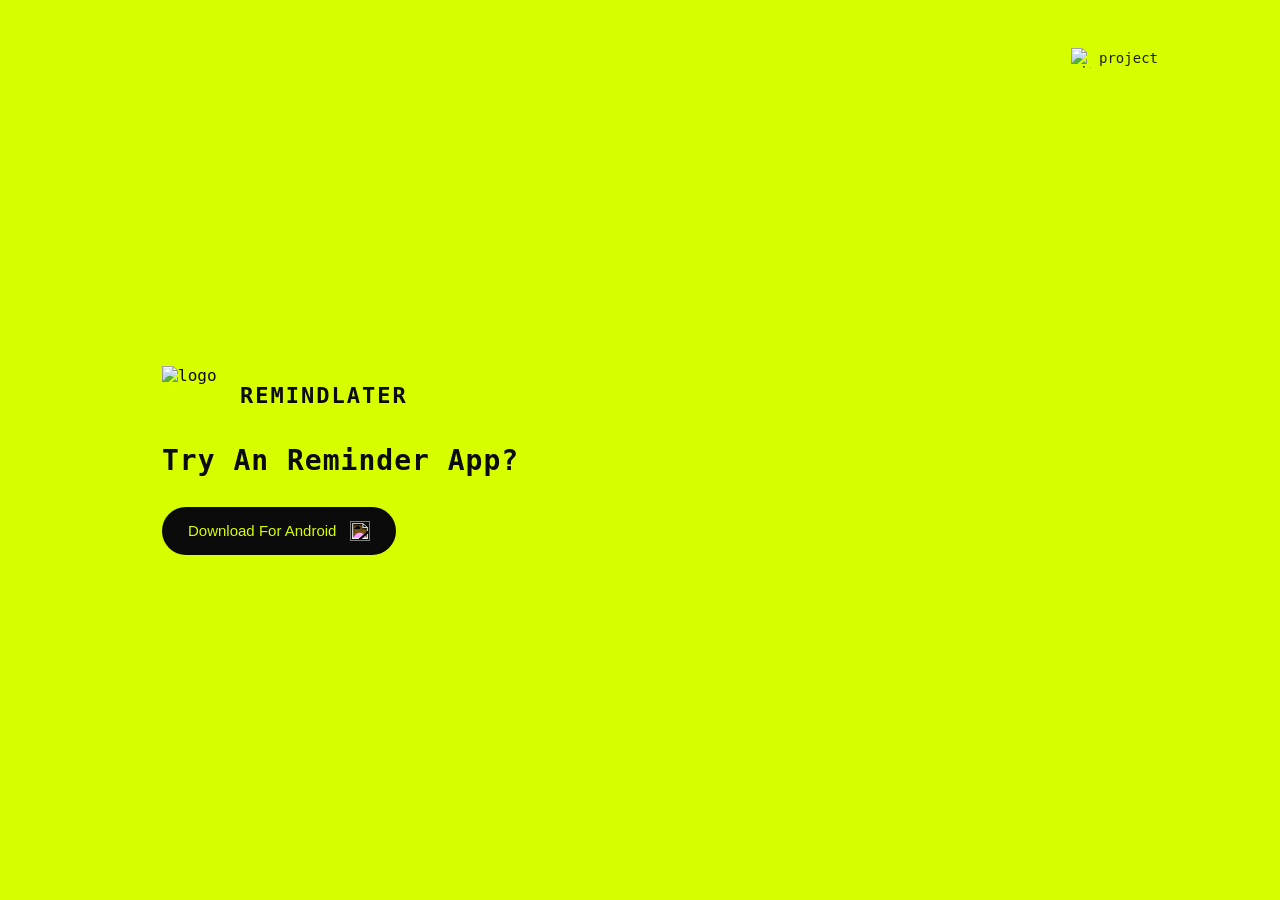
==== index.html @ 7aad96ea "Update index.html" ====
<!doctype html>
<html lang="en">
<head>
  <meta charset="utf-8" />
  <meta name="viewport" content="width=device-width,initial-scale=1" />
  <title>RemindLater</title>
  <link rel="icon" type="image/png" href="RemindLater.github.io/favicon-96x96.png" sizes="96x96" />
<link rel="icon" type="image/svg+xml" href="RemindLater.github.io/favicon.svg" />
<link rel="shortcut icon" href="RemindLater.github.io/favicon.ico" />
<link rel="apple-touch-icon" sizes="180x180" href="RemindLater.github.io/apple-touch-icon.png" />
<meta name="apple-mobile-web-app-title" content="RemindLater" />
<link rel="manifest" href="/site.webmanifest" />
  <link rel="stylesheet" href="styles.css" />
</head>
<body>
  <main class="page home">
    <header class="site-header">
      <a class="project-link" id="projectLink" href="https://github.com/fayadgamer13/RemindLater" target="_blank" rel="noopener"> 
        <img src="RemindLater.github.io/Assets/github.svg" alt="github" class="github-icon" />
        <span>project</span>
      </a>
    </header>

    <section class="hero">
      <div class="logo-row">
        <img src="RemindLater.github.io/Assets/Android.svg" alt="logo" class="logo" />
        <h1 class="brand">REMINDLATER</h1>
      </div>

      <h2 class="tag">Try An Reminder App?</h2>

      <button id="downloadBtn" class="download-btn" type="button" aria-label="Download for Android" data-apk="https://github.com/fayadgamer13/RemindLater/releases/download/downloadapk/app-debug.apk">
  <span>Download For Android</span>
  <img src="ReminderLater.github.io/Assets/Android.svg" alt="" class="btn-android" />
</button>
    </section>
  </main>

  <script src="script.js"></script>
</body>
</html>
---- styles.css ----
@font-face{
  font-family: "SpaceMonoLocal";
  src: url("Space_mono.otf") format("opentype");
  font-weight: normal;
  font-style: normal;
  font-display: swap;
}

:root{
  --bg: #d8ff00; /* bright lime similar to provided image */
  --text: #0b0b0b;
  --muted: rgba(0,0,0,0.6);
  --accent-bg: #0b0b0b;
  --btn-radius: 999px;
  --max-w: 1100px;
}

*{box-sizing:border-box}
html,body{height:100%}
body{
  margin:0;
  font-family: "SpaceMonoLocal", "Space Mono", monospace;
  background: var(--bg);
  color:var(--text);
  -webkit-font-smoothing:antialiased;
  -moz-osx-font-smoothing:grayscale;
}

.page{min-height:100vh;display:flex;flex-direction:column;align-items:stretch;justify-content:flex-start;max-width:var(--max-w);margin:0 auto;padding:48px 32px}

.site-header{display:flex;justify-content:flex-end;align-items:center}
.project-link{display:inline-flex;align-items:center;gap:8px;color:var(--text);text-decoration:none;font-size:14px}
.github-icon{width:20px;height:20px;filter:invert(0)}
.project-link span{opacity:0.9}

/* HERO */
.hero{flex:1;display:flex;flex-direction:column;justify-content:center;align-items:flex-start;padding-left:40px}
.logo-row{display:flex;align-items:center;gap:18px;margin-bottom:18px}
.logo{width:60px;height:60px}
.brand{font-size:22px;letter-spacing:2px;margin:0}

/* Tagline */
.tag{font-size:28px;margin:0 0 30px 0;letter-spacing:1px}

/* Download button */
.download-btn{
  display:inline-flex;
  align-items:center;
  gap:14px;
  padding:14px 26px;
  background:var(--accent-bg);
  color:var(--bg);
  border:none;
  border-radius:var(--btn-radius);
  cursor:pointer;
  font-size:15px;
  box-shadow:0 8px 0 rgba(0,0,0,0.06) inset;
}
.download-btn .btn-android{width:20px;height:20px;filter:invert(1) brightness(2)}
.download-btn:active{transform:translateY(1px)}

/* THANKS PAGE */
.thanks{align-items:center;justify-content:center;text-align:center;padding:40px}
.thanks-content h1{font-size:36px;margin:0 0 12px}
.note{margin:0 0 18px;color:var(--muted)}
.actions{display:flex;gap:18px;justify-content:center;align-items:center;margin-bottom:14px}
.home-link{color:var(--text);text-decoration:none;font-size:14px}
.plain-link{background:none;border:none;color:var(--text);text-decoration:underline;cursor:pointer;font-family:inherit;padding:0}

/* Responsive */
@media (max-width:600px){
  .logo{width:46px;height:46px}
  .brand{font-size:18px}
  .tag{font-size:22px}
  .page{padding:28px}
}
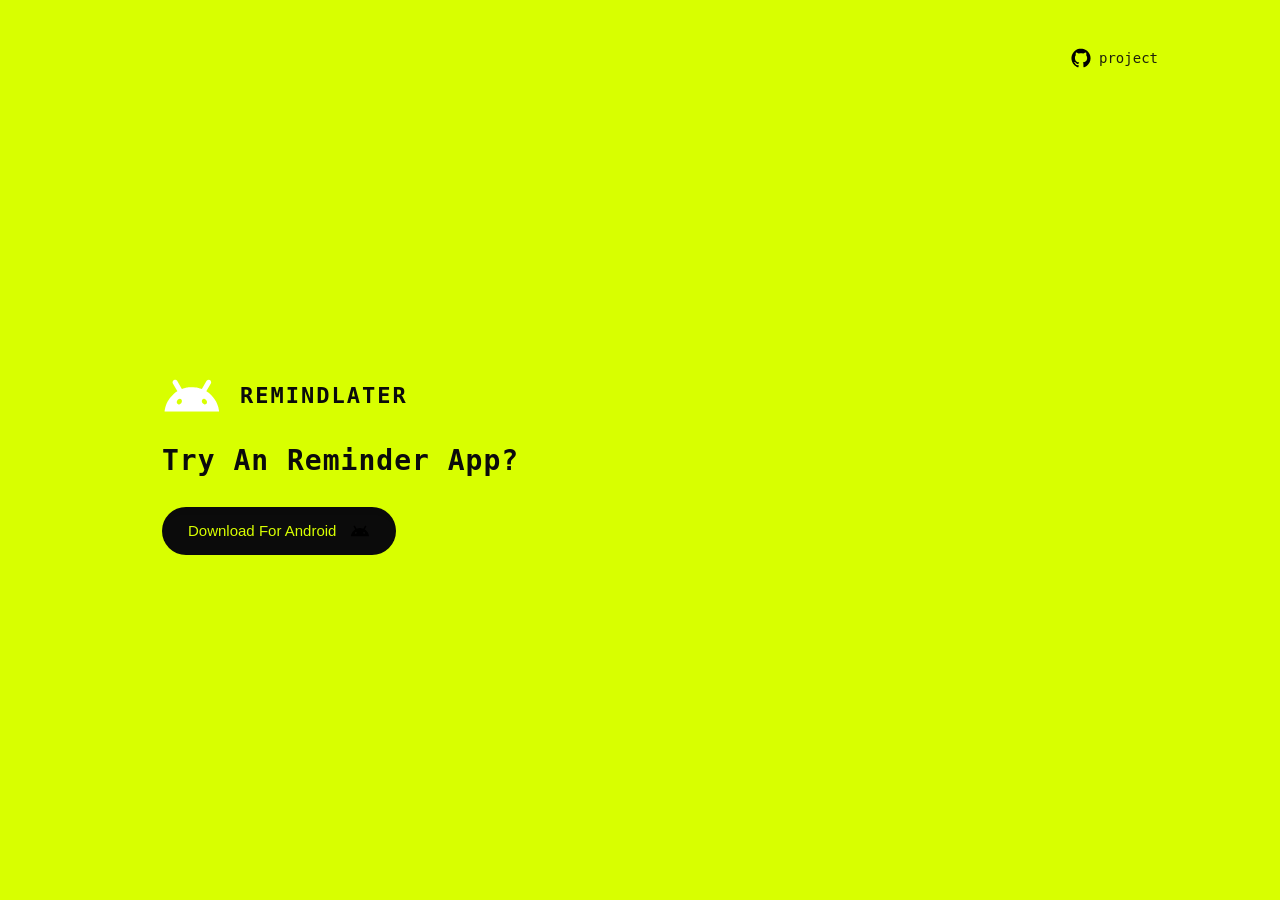
==== commit c0661f76: "Update index.html" ====
--- a/index.html
+++ b/index.html
@@ -4,10 +4,10 @@
   <meta charset="utf-8" />
   <meta name="viewport" content="width=device-width,initial-scale=1" />
   <title>RemindLater</title>
-  <link rel="icon" type="image/png" href="RemindLater.github.io/favicon-96x96.png" sizes="96x96" />
-<link rel="icon" type="image/svg+xml" href="RemindLater.github.io/favicon.svg" />
-<link rel="shortcut icon" href="RemindLater.github.io/favicon.ico" />
-<link rel="apple-touch-icon" sizes="180x180" href="RemindLater.github.io/apple-touch-icon.png" />
+  <link rel="icon" type="image/png" href="favicon-96x96.png" sizes="96x96" />
+<link rel="icon" type="image/svg+xml" href="favicon.svg" />
+<link rel="shortcut icon" href="favicon.ico" />
+<link rel="apple-touch-icon" sizes="180x180" href="apple-touch-icon.png" />
 <meta name="apple-mobile-web-app-title" content="RemindLater" />
 <link rel="manifest" href="/site.webmanifest" />
   <link rel="stylesheet" href="styles.css" />
@@ -16,22 +16,22 @@
   <main class="page home">
     <header class="site-header">
       <a class="project-link" id="projectLink" href="https://github.com/fayadgamer13/RemindLater" target="_blank" rel="noopener"> 
-        <img src="RemindLater.github.io/Assets/github.svg" alt="github" class="github-icon" />
+        <img src="assets/github.svg" alt="github" class="github-icon" />
         <span>project</span>
       </a>
     </header>
 
     <section class="hero">
       <div class="logo-row">
-        <img src="RemindLater.github.io/Assets/Android.svg" alt="logo" class="logo" />
+        <img src="assets/android.svg" alt="logo" class="logo" />
         <h1 class="brand">REMINDLATER</h1>
       </div>
 
       <h2 class="tag">Try An Reminder App?</h2>
 
-      <button id="downloadBtn" class="download-btn" type="button" aria-label="Download for Android" data-apk="https://github.com/fayadgamer13/RemindLater/releases/download/downloadapk/app-debug.apk">
+      <button id="downloadBtn" class="download-btn" type="button" aria-label="Download for Android" data-apk="https://github.com/fayadgamer13/RemindLater/releases/download/apk1.0.1/app-debug.apk">
   <span>Download For Android</span>
-  <img src="ReminderLater.github.io/Assets/Android.svg" alt="" class="btn-android" />
+  <img src="assets/android.svg" alt="" class="btn-android" />
 </button>
     </section>
   </main>
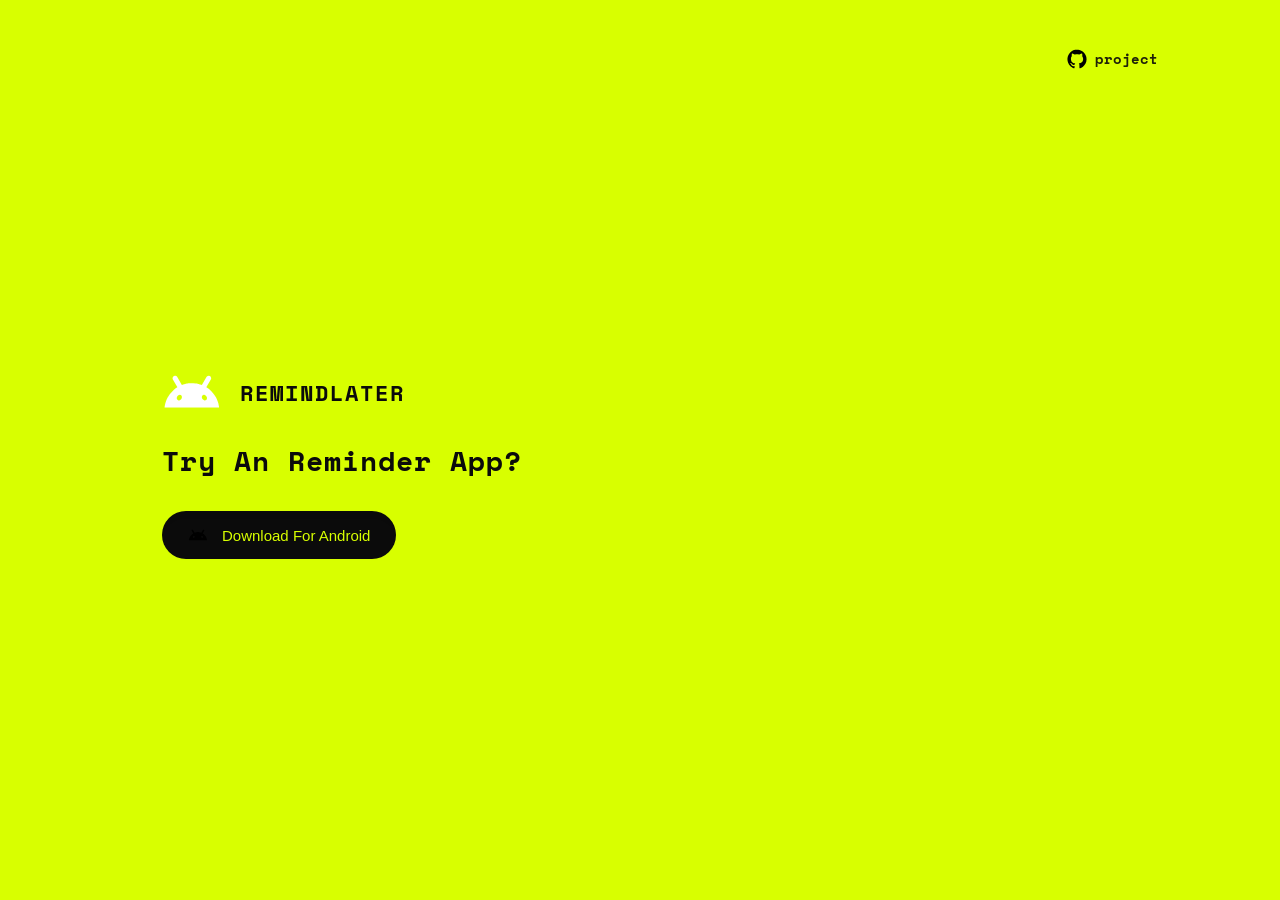
==== commit a2ddb07d: "Update index.html" ====
--- a/index.html
+++ b/index.html
@@ -30,8 +30,8 @@
       <h2 class="tag">Try An Reminder App?</h2>
 
       <button id="downloadBtn" class="download-btn" type="button" aria-label="Download for Android" data-apk="https://github.com/fayadgamer13/RemindLater/releases/download/apk1.0.1/app-debug.apk">
+          <img src="assets/android.svg" alt="" class="btn-android" />
   <span>Download For Android</span>
-  <img src="assets/android.svg" alt="" class="btn-android" />
 </button>
     </section>
   </main>
--- a/styles.css
+++ b/styles.css
@@ -1,7 +1,7 @@
 @font-face{
   font-family: "SpaceMonoLocal";
-  src: url("Space_mono.otf") format("opentype");
-  font-weight: normal;
+  src: url("assets/SpaceMono-Bold.ttf") format("opentype");
+  font-weight: 400 700;
   font-style: normal;
   font-display: swap;
 }
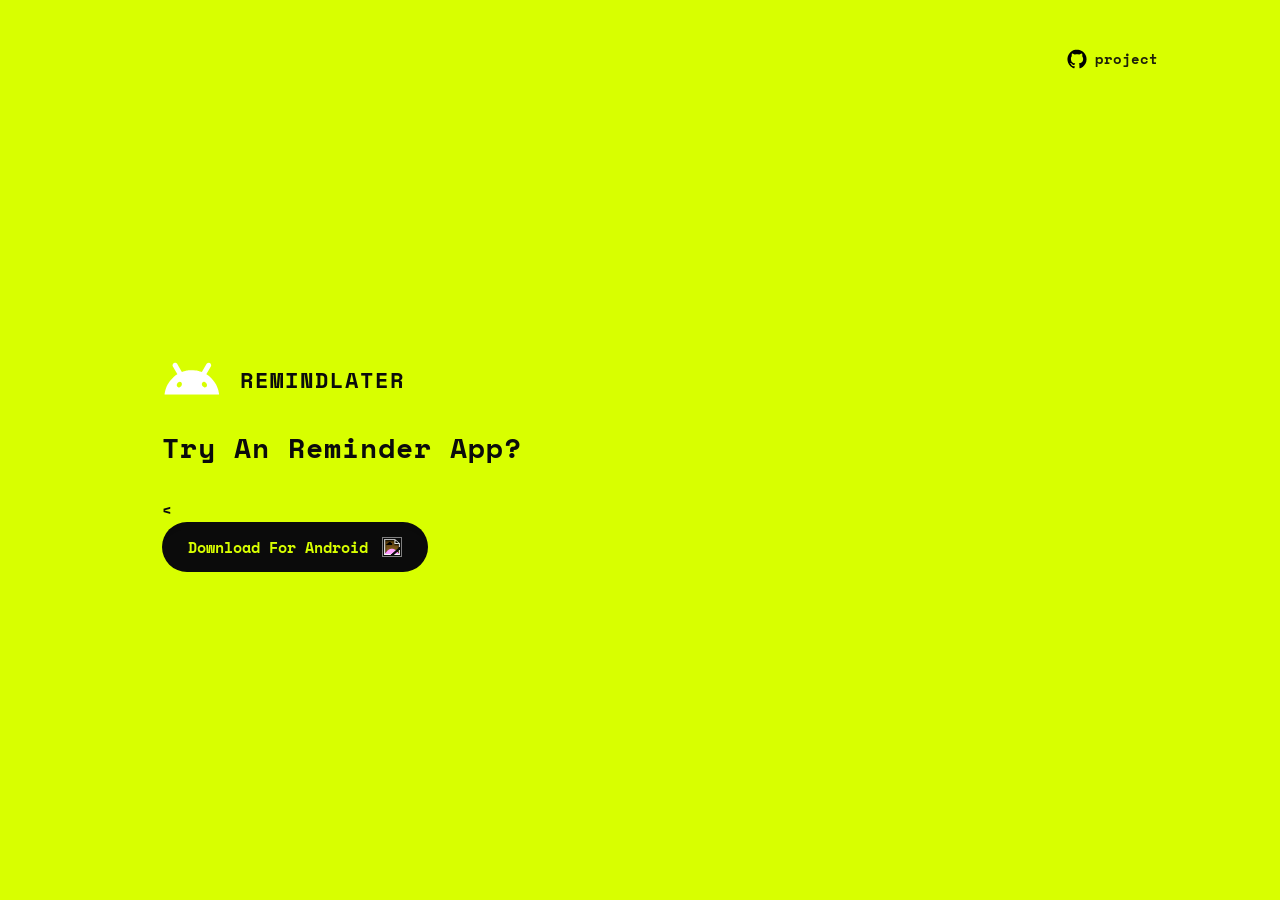
==== commit cfee6268: "Update index.html" ====
--- a/index.html
+++ b/index.html
@@ -29,9 +29,9 @@
 
       <h2 class="tag">Try An Reminder App?</h2>
 
-      <button id="downloadBtn" class="download-btn" type="button" aria-label="Download for Android" data-apk="https://github.com/fayadgamer13/RemindLater/releases/download/apk1.0.1/app-debug.apk">
-          <img src="assets/android.svg" alt="" class="btn-android" />
-  <span>Download For Android</span>
+      <<button id="downloadBtn" class="download-btn" data-apk="https://github.com/fayadgamer13/RemindLater/releases/download/downloadapk/app-debug.apk">
+  <span class="btn-text">Download For Android</span>
+  <img src="Android.svg" alt="" class="btn-android" />
 </button>
     </section>
   </main>
--- a/styles.css
+++ b/styles.css
@@ -44,18 +44,22 @@
 
 /* Download button */
 .download-btn{
+  font-family: "SpaceMonoLocal";
+  src: url("assets/SpaceMono-Bold.ttf") format("opentype");
+  font-weight: 400;
   display:inline-flex;
   align-items:center;
   gap:14px;
   padding:14px 26px;
-  background:var(--accent-bg);
-  color:var(--bg);
+  background:#0b0b0b;
+  color: #d8ff00;
   border:none;
-  border-radius:var(--btn-radius);
+  border-radius:999px;
   cursor:pointer;
   font-size:15px;
   box-shadow:0 8px 0 rgba(0,0,0,0.06) inset;
 }
+
 .download-btn .btn-android{width:20px;height:20px;filter:invert(1) brightness(2)}
 .download-btn:active{transform:translateY(1px)}
 
